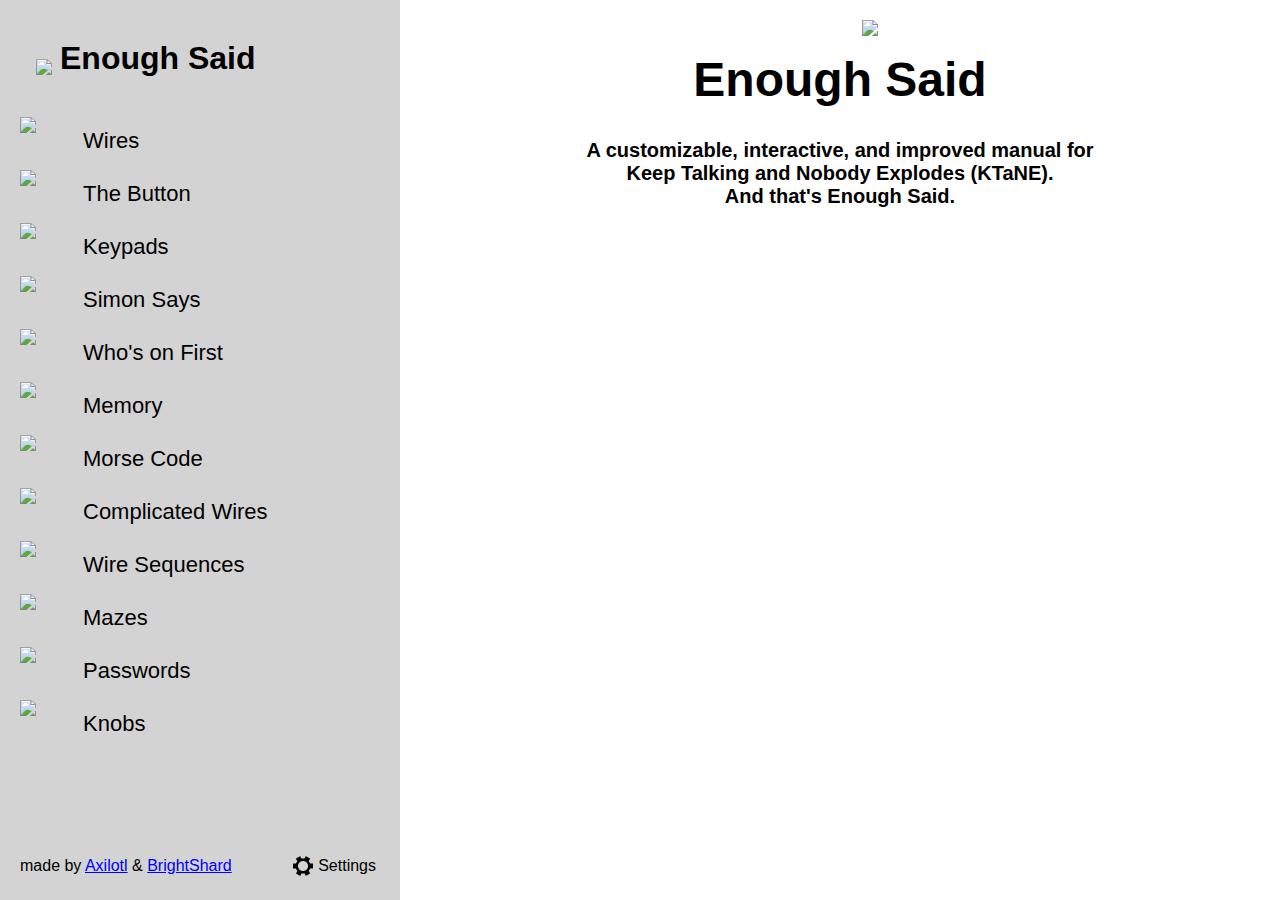
==== index.html @ 2c07ab49 "Merge pull request #1 from Axilotl17/brightshard" ====
<!DOCTYPE html>
<html>

<head>
    <title>Nuff' Said</title>
    <link rel="icon" type="image/x-icon" href="./assets/logo.png">
    <link rel="stylesheet" href="/assets/style.css" />
</head>
<div id="sidebar">
    <header id="home">
        <h3 id="title" class="text"><a href="./index.html"><img id="logo" src="./assets/logo.png">Enough Said</a></h3>
    </header>
    <div id="contents"></div>
    <footer>
        <p class="text" id="credit">made by <a href="https://github.com/Axilotl17">Axilotl</a> & <a
                href="https://github.com/BrightShard">BrightShard</a></p>
        <a href="#" class="text" id="settings" onclick="rearrange()">
            <img id="icon" src="assets/gear.png" />
            <p>Settings</p>
        </a>
    </footer>
</div>
<div id="main">
    <img id="logo" src="./assets/logo.png">
    <br>
    <h1 class="text" id="title">Enough Said</h1>
    <h2 class="text" id="subtitle">A customizable, interactive, and improved manual for<br>
        Keep Talking and Nobody Explodes (KTaNE).<br>And that's Enough Said.</h2>
</div>
<script>
    //setting default order if none is found
    if (localStorage.getItem("subjectOrder") == null) {
        var subjectOrder = ["Wires", "The Button", "Keypads", "Simon Says", "Who's on First", "Memory", "Morse Code", "Complicated Wires", "Wire Sequences", "Mazes", "Passwords", "Knobs"]
        localStorage.setItem("subjectOrder", JSON.stringify(subjectOrder))
    }

    //setting vars
    var subjectOrder = JSON.parse(localStorage.getItem("subjectOrder"))
    var subjectElements = []

    //setting html refs
    const settings = document.getElementById("settings")
    const contents = document.getElementById("contents")

    console.log(subjectOrder) //verbose

    //dynamically add subjects
    subjectOrder.forEach(element => {
        //create menu item
        var div = document.createElement("div")
        var a = document.createElement("a")
        var img = document.createElement("img")
        var p = document.createElement("p")
        a.href = element.toLowerCase() + ".html"
        a.className = "text subject-text"
        img.className = "icon"
        img.src = `./assets/icons/${element.toLowerCase()}.png`
        p.innerHTML = element
        a.appendChild(img)
        a.appendChild(p)
        a.append(document.createElement("br"))
        div.style = ""
        div.className = "subject"
        div.appendChild(a)
        div.setAttribute("name", element)
        subjectElements.push(div)
    });
    subjectElements.forEach(element => {
        contents.appendChild(element)
    });

    function rearrange() {
        //current dragging element
        let draggingEle;
        let placeholder;
        let isDraggingStarted = false;

        //pos of mouse relative to dragging element
        let x = 0;
        let y = 0;

        const swap = function (nodeA, nodeB) {
            const parentA = nodeA.parentNode;
            const siblingA = nodeA.nextSibling === nodeB ? nodeA : nodeA.nextSibling;

            // move nodeA to before the nodeB
            nodeB.parentNode.insertBefore(nodeA, nodeB);

            // move nodeB to before the sibling of nodeA
            parentA.insertBefore(nodeB, siblingA);
        }

        const mouseDownHandler = function (e) {
            draggingEle = e.target;

            //calc mouse pos
            const rect = draggingEle.getBoundingClientRect();
            x = e.pageX - rect.left;
            y = e.pageY - rect.top;

            //attach listeners
            document.addEventListener('mousemove', mouseMoveHandler);
            document.addEventListener('mouseup', mouseUpHandler);
        }

        const mouseMoveHandler = function (e) {
            const prevEle = draggingEle.previousElementSibling;

            const draggingRect = draggingEle.getBoundingClientRect();

            //set pos for dragging element
            draggingEle.style.position = 'absolute'
            draggingEle.style.top = `${e.pageY - y}px`
            draggingEle.style.left = `${e.pageX - x}px`

            if (!isDraggingStarted) {
                //update
                isDraggingStarted = true;

                //placeholder take height of dragging element
                placeholder = document.createElement('div');
                placeholder.classList.add('placeholder');

                draggingEle.parentNode.insertBefore(
                    placeholder,
                    draggingEle.nextSibling
                )

                //set placeholder height
                placeholder.style.height = `${draggingRect.height}px`

            }

            // //set pos for dragging element
            // draggingEle.style.position = 'absolute'
            // draggingEle.style.top = `${e.pageY - y}px`
            // draggingEle.style.left = `${e.pageX - x}px`

            const nextEle = placeholder.nextElementSibling;

            //literal edge cases

            //moves item to top
            if (prevEle && isAbove(draggingEle, prevEle)) {
                // the current order    -> the new order
                // prevEle              -> placeholder
                // draggingEle          -> draggingEle
                // placeholder          -> prevEle
                swap(placeholder, draggingEle)
                swap(placeholder, prevEle)
            }

            //moves item to bottom
            if (nextEle && isAbove(nextEle, draggingEle)) {
                // the current order    -> the new order
                // draggingEle          -> nextEle
                // placeholder          -> placeholder
                // nextEle              -> draggingEle
                swap(nextEle, placeholder);
                swap(nextEle, draggingEle);
            }
        }

        const mouseUpHandler = function () {
            //remove placeholder
            placeholder && placeholder.parentNode.removeChild(placeholder);

            //reset flag
            isDraggingStarted = false;

            //remove pos styles
            draggingEle.style.removeProperty('top');
            draggingEle.style.removeProperty('left');
            draggingEle.style.removeProperty('position');

            x = null
            y = null
            draggingEle = null

            //remove handlers of 'mousemove' and 'mouseup'
            document.removeEventListener('mousemove', mouseMoveHandler);
            document.removeEventListener('mouseup', mouseUpHandler);
        }

        const isAbove = function (nodeA, nodeB) {
            //get bounding rect of nodes
            const rectA = nodeA.getBoundingClientRect();
            const rectB = nodeB.getBoundingClientRect();

            return (rectA.top + rectA.height) / 2 < (rectB.top + rectB.height) / 2
        }

        subjectElements.forEach(element => {
            element.classList.add("draggable")
            element.addEventListener('mousedown', mouseDownHandler)
            settings.onclick = function () {save()}
        });
    }

    function save() {
        subjects = document.getElementsByClassName("subject")
        for (var i = 0; i < subjects.length; i++) {
            subjectOrder[i] = subjects[i].getAttribute("name")
            localStorage.setItem("subjectOrder", JSON.stringify(subjectOrder))
        }
    }

</script>

</html>
---- assets/style.css ----
* {
  box-sizing: border-box;
}

body {
  margin: 0;
  top: 0;
  position: absolute;
  width: 100%;
  height: 100%;
}

.text {
  font-family: Arial, Helvetica, sans-serif;
}

#sidebar {
  width: 400px;
  height: 100%;
  padding-left: 20px;
  position: absolute;
  background: lightgray;
}

#main {
  width: calc(100% - 400px);
  height: 100%;
  left: 400px;
  top: 0;
  position: absolute;
  text-align: center;
}

#main #logo {
  width: 250px;
  position: relative;
  left: 30px;
  top: 20px
}

#main #title {
  font-size: 48px;
}

#main #subtitle {
  font-size: 20px;
}

#sidebar #title #logo {
  width: 52px;
  padding-left: 8px;
  padding-right: 8px;
  vertical-align: -6px;
}

#sidebar #title {
  padding: 8px;
  font-size: 32px;
}

.subject-text {
  display: grid;
  grid-template-columns: 48px 1fr;
  grid-template-rows: 48px;
  gap: 15px;
  margin-bottom: 5px;
  height: 48px;
}

.subject-text p {
  font-size: 22px;
  margin-top: auto;
  margin-bottom: auto;
}

a {
  color: black;
  text-decoration: none;
}

.icon {
  width: 100%;
  vertical-align: center;
}

footer {
  position: absolute;
  display: flex;
  align-items: center;
  justify-content: space-between;
  bottom: 10px;
  height: 48px;
  width: calc(100% - 20px);
  font-size: 16px;
}

#settings {
  margin-right: 24px;
  display: flex;
  align-items: center;
  gap: 5px;
}

#settings #icon {
  height: 20px;
}

#credit a {
  color: blue;
  text-decoration: underline;
}
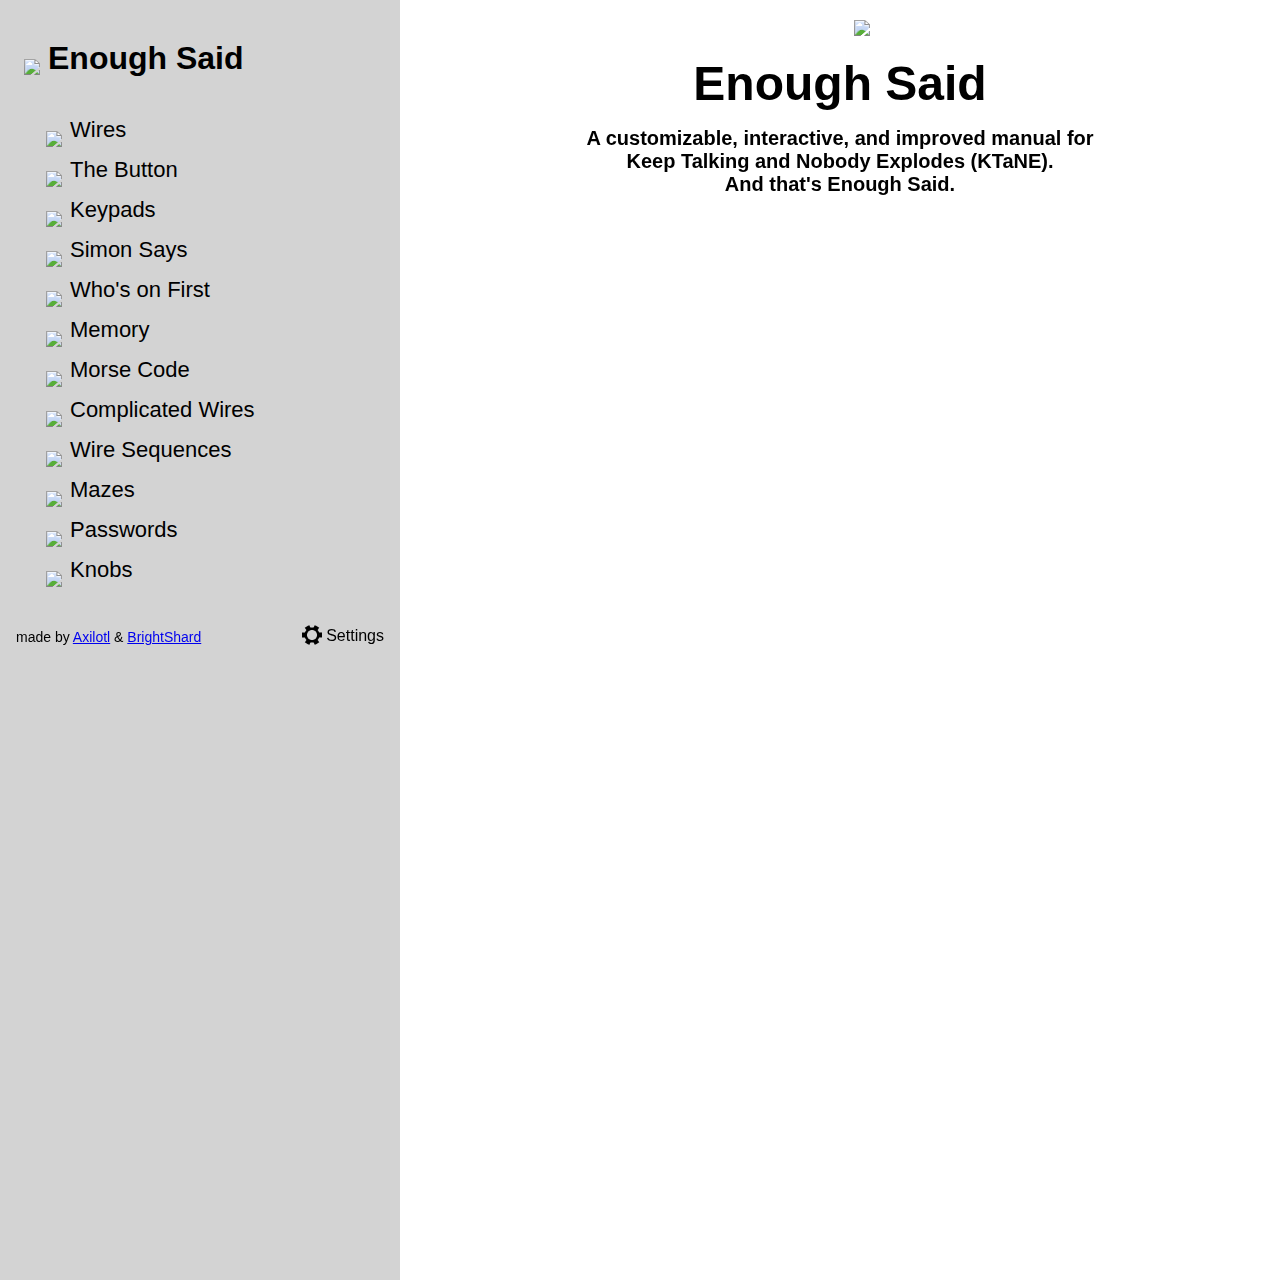
==== commit 69c8aee9: "Revert "Merge pull request #1 from Axilotl17/brightshard"" ====
--- a/index.html
+++ b/index.html
@@ -1,210 +1,302 @@
 <!DOCTYPE html>
 <html>
-
-<head>
-    <title>Nuff' Said</title>
-    <link rel="icon" type="image/x-icon" href="./assets/logo.png">
-    <link rel="stylesheet" href="/assets/style.css" />
-</head>
-<div id="sidebar">
-    <header id="home">
-        <h3 id="title" class="text"><a href="./index.html"><img id="logo" src="./assets/logo.png">Enough Said</a></h3>
-    </header>
-    <div id="contents"></div>
-    <footer>
-        <p class="text" id="credit">made by <a href="https://github.com/Axilotl17">Axilotl</a> & <a
-                href="https://github.com/BrightShard">BrightShard</a></p>
-        <a href="#" class="text" id="settings" onclick="rearrange()">
-            <img id="icon" src="assets/gear.png" />
-            <p>Settings</p>
-        </a>
-    </footer>
-</div>
-<div id="main">
-    <img id="logo" src="./assets/logo.png">
-    <br>
-    <h1 class="text" id="title">Enough Said</h1>
-    <h2 class="text" id="subtitle">A customizable, interactive, and improved manual for<br>
-        Keep Talking and Nobody Explodes (KTaNE).<br>And that's Enough Said.</h2>
-</div>
-<script>
-    //setting default order if none is found
-    if (localStorage.getItem("subjectOrder") == null) {
-        var subjectOrder = ["Wires", "The Button", "Keypads", "Simon Says", "Who's on First", "Memory", "Morse Code", "Complicated Wires", "Wire Sequences", "Mazes", "Passwords", "Knobs"]
-        localStorage.setItem("subjectOrder", JSON.stringify(subjectOrder))
-    }
-
-    //setting vars
-    var subjectOrder = JSON.parse(localStorage.getItem("subjectOrder"))
-    var subjectElements = []
-
-    //setting html refs
-    const settings = document.getElementById("settings")
-    const contents = document.getElementById("contents")
-
-    console.log(subjectOrder) //verbose
-
-    //dynamically add subjects
-    subjectOrder.forEach(element => {
-        //create menu item
-        var div = document.createElement("div")
-        var a = document.createElement("a")
-        var img = document.createElement("img")
-        var p = document.createElement("p")
-        a.href = element.toLowerCase() + ".html"
-        a.className = "text subject-text"
-        img.className = "icon"
-        img.src = `./assets/icons/${element.toLowerCase()}.png`
-        p.innerHTML = element
-        a.appendChild(img)
-        a.appendChild(p)
-        a.append(document.createElement("br"))
-        div.style = ""
-        div.className = "subject"
-        div.appendChild(a)
-        div.setAttribute("name", element)
-        subjectElements.push(div)
-    });
-    subjectElements.forEach(element => {
-        contents.appendChild(element)
-    });
-
-    function rearrange() {
-        //current dragging element
-        let draggingEle;
-        let placeholder;
-        let isDraggingStarted = false;
-
-        //pos of mouse relative to dragging element
-        let x = 0;
-        let y = 0;
-
-        const swap = function (nodeA, nodeB) {
-            const parentA = nodeA.parentNode;
-            const siblingA = nodeA.nextSibling === nodeB ? nodeA : nodeA.nextSibling;
-
-            // move nodeA to before the nodeB
-            nodeB.parentNode.insertBefore(nodeA, nodeB);
-
-            // move nodeB to before the sibling of nodeA
-            parentA.insertBefore(nodeB, siblingA);
-        }
-
-        const mouseDownHandler = function (e) {
-            draggingEle = e.target;
-
-            //calc mouse pos
-            const rect = draggingEle.getBoundingClientRect();
-            x = e.pageX - rect.left;
-            y = e.pageY - rect.top;
-
-            //attach listeners
-            document.addEventListener('mousemove', mouseMoveHandler);
-            document.addEventListener('mouseup', mouseUpHandler);
-        }
-
-        const mouseMoveHandler = function (e) {
-            const prevEle = draggingEle.previousElementSibling;
-
-            const draggingRect = draggingEle.getBoundingClientRect();
-
-            //set pos for dragging element
-            draggingEle.style.position = 'absolute'
-            draggingEle.style.top = `${e.pageY - y}px`
-            draggingEle.style.left = `${e.pageX - x}px`
-
-            if (!isDraggingStarted) {
-                //update
-                isDraggingStarted = true;
-
-                //placeholder take height of dragging element
-                placeholder = document.createElement('div');
-                placeholder.classList.add('placeholder');
-
-                draggingEle.parentNode.insertBefore(
-                    placeholder,
-                    draggingEle.nextSibling
-                )
-
-                //set placeholder height
-                placeholder.style.height = `${draggingRect.height}px`
-
-            }
-
-            // //set pos for dragging element
-            // draggingEle.style.position = 'absolute'
-            // draggingEle.style.top = `${e.pageY - y}px`
-            // draggingEle.style.left = `${e.pageX - x}px`
-
-            const nextEle = placeholder.nextElementSibling;
-
-            //literal edge cases
-
-            //moves item to top
-            if (prevEle && isAbove(draggingEle, prevEle)) {
-                // the current order    -> the new order
-                // prevEle              -> placeholder
-                // draggingEle          -> draggingEle
-                // placeholder          -> prevEle
-                swap(placeholder, draggingEle)
-                swap(placeholder, prevEle)
-            }
-
-            //moves item to bottom
-            if (nextEle && isAbove(nextEle, draggingEle)) {
-                // the current order    -> the new order
-                // draggingEle          -> nextEle
-                // placeholder          -> placeholder
-                // nextEle              -> draggingEle
-                swap(nextEle, placeholder);
-                swap(nextEle, draggingEle);
-            }
-        }
-
-        const mouseUpHandler = function () {
-            //remove placeholder
-            placeholder && placeholder.parentNode.removeChild(placeholder);
-
-            //reset flag
-            isDraggingStarted = false;
-
-            //remove pos styles
-            draggingEle.style.removeProperty('top');
-            draggingEle.style.removeProperty('left');
-            draggingEle.style.removeProperty('position');
-
-            x = null
-            y = null
-            draggingEle = null
-
-            //remove handlers of 'mousemove' and 'mouseup'
-            document.removeEventListener('mousemove', mouseMoveHandler);
-            document.removeEventListener('mouseup', mouseUpHandler);
-        }
-
-        const isAbove = function (nodeA, nodeB) {
-            //get bounding rect of nodes
-            const rectA = nodeA.getBoundingClientRect();
-            const rectB = nodeB.getBoundingClientRect();
-
-            return (rectA.top + rectA.height) / 2 < (rectB.top + rectB.height) / 2
-        }
-
+    <head>
+        <title>Nuff' Said</title>
+        <link rel="icon" type="image/x-icon" href="./assets/logo.png">
+    </head>
+    <div id="sidebar">
+        <header id="home">
+            <h3 id="title" class="text"><a href="./index.html"><img id="logo" src="./assets/logo.png">Enough Said</a></h3>
+        </header>
+        <div id="contents"></div>
+        <footer>
+            <p class="text" id="settings" onclick="rearrange()"><img id="icon" src="assets/gear.png">Settings</p>
+            <p class="text" id="credit">made by <a href="https://github.com/Axilotl17">Axilotl</a> & <a href="https://github.com/BrightShard">BrightShard</a></p>
+        </footer>
+    </div>
+    <div id="main">
+        <img id="logo" src="./assets/logo.png">
+        <br>
+        <h1 class="text" id="title" >Enough Said</h1>
+        <h2 class="text" id="subtitle">A customizable, interactive, and improved manual for<br>
+            Keep Talking and Nobody Explodes (KTaNE).<br>And that's Enough Said.</h2>
+    </div>
+    <style>
+        body {
+            margin: 0;
+        }
+        .text{
+            font-family: Arial, Helvetica, sans-serif;
+        }
+        #sidebar {
+            width: 400px;
+            height: 100vh;
+            float: left;
+            background: lightgray;
+            height: 100vw
+        }
+        #main {
+            width: (100vh - 400px);
+            height: 100vh;
+            text-align: center;
+        }
+        #main #logo {
+            width: 250px;
+            position: relative;
+            left: calc(8% - 80px);
+            top:20px
+        }
+        #main #title {
+            position: relative;
+            font-size: 48px;
+            top: 36px;
+            width: 50%;
+            margin: auto;
+            left: 12.5%;  
+        }
+        #main #subtitle {
+            position: relative;
+            font-size: 20px;
+            top: 52px;
+            width: 50%;
+            margin: auto;
+            left: 12.5%;  
+        }
+        #sidebar #title #logo {
+            width: 52px;
+            margin-left: 16px;
+            margin-right: 8px;
+            vertical-align:-6px;
+        }
+        #sidebar #title {
+            padding: 8px;
+            font-size: 32px;
+        }
+        #settings #icon {
+            position: relative;
+            top: 8px;
+            width: 20px;
+            margin: 4px;
+        }
+        #settings {
+            float: right;
+            margin-right: 16px;
+        }
+        #credit {
+            float:left;
+            margin-left: 16px;
+            margin-top: 32px;
+            font-size: 14px;
+        }
+        #credit a {
+            color: #0000EE;
+            text-decoration: underline;
+        }
+        footer {
+            position: sticky;
+            bottom: 10px;
+        }
+        .subject-text {
+            font-size: 22px;
+        }
+        a {
+            color: black;
+            text-decoration: none;
+        }
+        .icon {
+            width: 30px;
+            vertical-align: -14px;
+            padding: 4px;
+            padding-right: 8px;
+            padding-left: 40px
+        }
+        .draggable {
+            cursor: move;
+            user-select: none;
+            border-style:dotted;
+            border-width: 2px;
+            margin: 2px;
+            padding-right: 40px;
+        }
+        .subject {
+            margin: 6px;
+        }
+    </style>
+    <script>
+        //setting default order if none is found
+        if(localStorage.getItem("subjectOrder") == null){
+            var subjectOrder = ["Wires", "The Button", "Keypads", "Simon Says", "Who's on First", "Memory", "Morse Code", "Complicated Wires", "Wire Sequences", "Mazes", "Passwords", "Knobs"]
+            localStorage.setItem("subjectOrder", JSON.stringify(subjectOrder))
+        }
+
+        //setting vars
+        var subjectOrder = JSON.parse(localStorage.getItem("subjectOrder"))
+        var subjectElements = []
+
+        //setting html refs
+        const settings = document.getElementById("settings")
+        const contents = document.getElementById("contents")
+
+        console.log(subjectOrder) //verbose
+
+        //dynamically add subjects
+        subjectOrder.forEach(element => {
+            //create menu item
+            var div = document.createElement("div")
+            var a = document.createElement("a")  
+            var img = document.createElement("img")     
+            a.href = element.toLowerCase() + ".html"
+            a.className = "text subject-text"
+            img.className = "icon"
+            img.src  = `./assets/icons/${element.toLowerCase()}.png`
+            a.appendChild(img)
+            a.innerHTML = a.innerHTML + element
+            a.append(document.createElement("br"))
+            div.style = ""
+            div.className = "subject"
+            div.appendChild(a)
+            div.setAttribute("name", element)
+            subjectElements.push(div)
+        });
         subjectElements.forEach(element => {
-            element.classList.add("draggable")
-            element.addEventListener('mousedown', mouseDownHandler)
-            settings.onclick = function () {save()}
+            contents.appendChild(element)
         });
-    }
-
-    function save() {
-        subjects = document.getElementsByClassName("subject")
-        for (var i = 0; i < subjects.length; i++) {
-            subjectOrder[i] = subjects[i].getAttribute("name")
-            localStorage.setItem("subjectOrder", JSON.stringify(subjectOrder))
-        }
-    }
-
-</script>
-
-</html>
+
+        function rearrange() {
+            //current dragging element
+            let draggingEle;
+            let placeholder;
+            let isDraggingStarted = false;
+
+            //pos of mouse relative to dragging element
+            let x = 0;
+            let y = 0;
+
+            const swap = function (nodeA, nodeB) {
+                const parentA = nodeA.parentNode;
+                const siblingA = nodeA.nextSibling === nodeB ? nodeA : nodeA.nextSibling;
+
+                // move nodeA to before the nodeB
+                nodeB.parentNode.insertBefore(nodeA, nodeB);
+
+                // move nodeB to before the sibling of nodeA
+                parentA.insertBefore(nodeB, siblingA);
+            }
+
+            const mouseDownHandler = function (e) {
+                draggingEle = e.target;
+
+                //calc mouse pos
+                const rect = draggingEle.getBoundingClientRect();
+                x = e.pageX - rect.left;
+                y = e.pageY - rect.top;
+
+                //attach listeners
+                document.addEventListener('mousemove', mouseMoveHandler);
+                document.addEventListener('mouseup', mouseUpHandler);
+            }
+
+            const mouseMoveHandler = function (e) {
+                const prevEle = draggingEle.previousElementSibling;
+                
+                const draggingRect = draggingEle.getBoundingClientRect();
+                
+                //set pos for dragging element
+                draggingEle.style.position = 'absolute'
+                draggingEle.style.top = `${e.pageY - y}px`
+                draggingEle.style.left = `${e.pageX - x}px`
+               
+                if (!isDraggingStarted) {
+                    //update
+                    isDraggingStarted=true;
+
+                    //placeholder take height of dragging element
+                    placeholder = document.createElement('div');
+                    placeholder.classList.add('placeholder');
+
+                    draggingEle.parentNode.insertBefore(
+                        placeholder,
+                        draggingEle.nextSibling
+                    )
+
+                    //set placeholder height
+                    placeholder.style.height = `${draggingRect.height}px`
+
+                }
+
+                // //set pos for dragging element
+                // draggingEle.style.position = 'absolute'
+                // draggingEle.style.top = `${e.pageY - y}px`
+                // draggingEle.style.left = `${e.pageX - x}px`
+
+                const nextEle = placeholder.nextElementSibling;
+
+                //literal edge cases
+
+                //moves item to top
+                if (prevEle && isAbove(draggingEle, prevEle)) {
+                    // the current order    -> the new order
+                    // prevEle              -> placeholder
+                    // draggingEle          -> draggingEle
+                    // placeholder          -> prevEle
+                    swap(placeholder, draggingEle)
+                    swap(placeholder, prevEle)
+                }
+
+                //moves item to bottom
+                if (nextEle && isAbove(nextEle, draggingEle)) {
+                    // the current order    -> the new order
+                    // draggingEle          -> nextEle
+                    // placeholder          -> placeholder
+                    // nextEle              -> draggingEle
+                    swap(nextEle, placeholder);
+                    swap(nextEle, draggingEle);
+                }
+            }
+
+            const mouseUpHandler = function () {
+                //remove placeholder
+                placeholder && placeholder.parentNode.removeChild(placeholder);
+
+                //reset flag
+                isDraggingStarted = false;
+
+                //remove pos styles
+                draggingEle.style.removeProperty('top');
+                draggingEle.style.removeProperty('left');
+                draggingEle.style.removeProperty('position');
+
+                x = null
+                y = null
+                draggingEle = null
+
+                //remove handlers of 'mousemove' and 'mouseup'
+                document.removeEventListener('mousemove', mouseMoveHandler);
+                document.removeEventListener('mouseup', mouseUpHandler);
+            }
+
+            const isAbove = function(nodeA, nodeB) {
+                //get bounding rect of nodes
+                const rectA = nodeA.getBoundingClientRect();
+                const rectB = nodeB.getBoundingClientRect();
+
+                return (rectA.top + rectA.height)/2 < (rectB.top + rectB.height)/2
+            }
+
+            subjectElements.forEach(element => {
+                element.classList.add("draggable")
+                element.addEventListener('mousedown', mouseDownHandler)
+                settings.onclick = function() {save()}
+            });
+        }
+
+        function save() {
+            subjects = document.getElementsByClassName("subject")
+            for(var i = 0; i < subjects.length; i++) {
+                subjectOrder[i] = subjects[i].getAttribute("name")
+                localStorage.setItem("subjectOrder", JSON.stringify(subjectOrder))
+            }
+        }
+
+    </script>
+</html>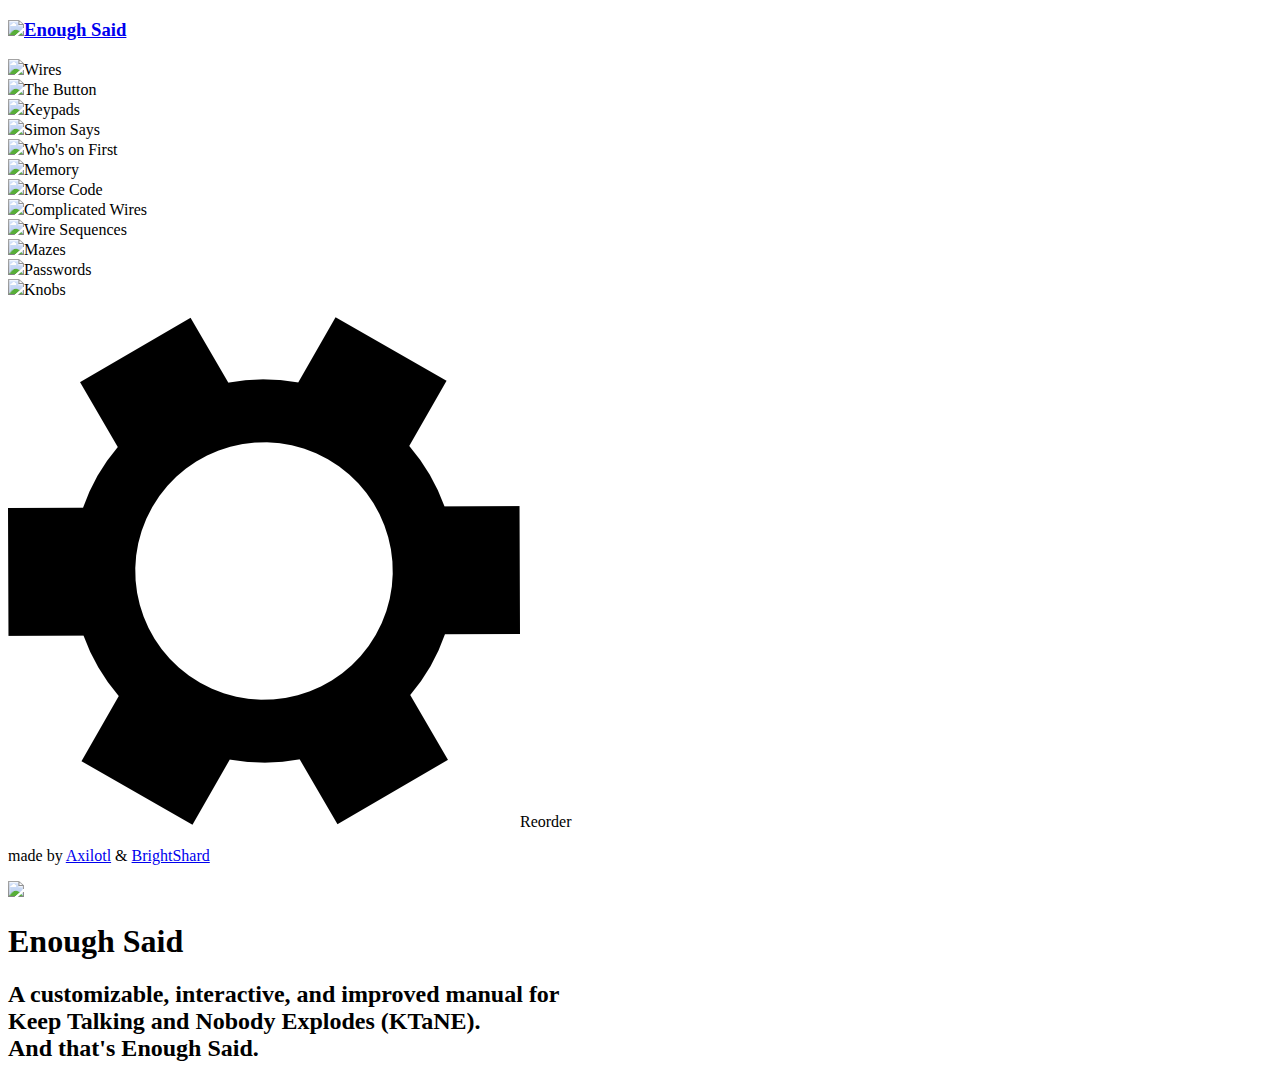
==== commit 86341d7d: "fixed names" ====
--- a/index.html
+++ b/index.html
@@ -3,6 +3,7 @@
     <head>
         <title>Nuff' Said</title>
         <link rel="icon" type="image/x-icon" href="./assets/logo.png">
+        <link rel="stylesheet" href="./style.css" />
     </head>
     <div id="sidebar">
         <header id="home">
@@ -10,7 +11,7 @@
         </header>
         <div id="contents"></div>
         <footer>
-            <p class="text" id="settings" onclick="rearrange()"><img id="icon" src="assets/gear.png">Settings</p>
+            <p class="text" id="reorder" onclick="doReorder()"><img id="icon" src="assets/gear.png">Reorder</p>
             <p class="text" id="credit">made by <a href="https://github.com/Axilotl17">Axilotl</a> & <a href="https://github.com/BrightShard">BrightShard</a></p>
         </footer>
     </div>
@@ -21,107 +22,6 @@
         <h2 class="text" id="subtitle">A customizable, interactive, and improved manual for<br>
             Keep Talking and Nobody Explodes (KTaNE).<br>And that's Enough Said.</h2>
     </div>
-    <style>
-        body {
-            margin: 0;
-        }
-        .text{
-            font-family: Arial, Helvetica, sans-serif;
-        }
-        #sidebar {
-            width: 400px;
-            height: 100vh;
-            float: left;
-            background: lightgray;
-            height: 100vw
-        }
-        #main {
-            width: (100vh - 400px);
-            height: 100vh;
-            text-align: center;
-        }
-        #main #logo {
-            width: 250px;
-            position: relative;
-            left: calc(8% - 80px);
-            top:20px
-        }
-        #main #title {
-            position: relative;
-            font-size: 48px;
-            top: 36px;
-            width: 50%;
-            margin: auto;
-            left: 12.5%;  
-        }
-        #main #subtitle {
-            position: relative;
-            font-size: 20px;
-            top: 52px;
-            width: 50%;
-            margin: auto;
-            left: 12.5%;  
-        }
-        #sidebar #title #logo {
-            width: 52px;
-            margin-left: 16px;
-            margin-right: 8px;
-            vertical-align:-6px;
-        }
-        #sidebar #title {
-            padding: 8px;
-            font-size: 32px;
-        }
-        #settings #icon {
-            position: relative;
-            top: 8px;
-            width: 20px;
-            margin: 4px;
-        }
-        #settings {
-            float: right;
-            margin-right: 16px;
-        }
-        #credit {
-            float:left;
-            margin-left: 16px;
-            margin-top: 32px;
-            font-size: 14px;
-        }
-        #credit a {
-            color: #0000EE;
-            text-decoration: underline;
-        }
-        footer {
-            position: sticky;
-            bottom: 10px;
-        }
-        .subject-text {
-            font-size: 22px;
-        }
-        a {
-            color: black;
-            text-decoration: none;
-        }
-        .icon {
-            width: 30px;
-            vertical-align: -14px;
-            padding: 4px;
-            padding-right: 8px;
-            padding-left: 40px
-        }
-        .draggable {
-            cursor: move;
-            user-select: none;
-            border-style:dotted;
-            border-width: 2px;
-            margin: 2px;
-            padding-right: 40px;
-        }
-        .subject {
-            margin: 6px;
-        }
-    </style>
     <script>
         //setting default order if none is found
         if(localStorage.getItem("subjectOrder") == null){
@@ -134,18 +34,18 @@
         var subjectElements = []
 
         //setting html refs
-        const settings = document.getElementById("settings")
+        const reorder = document.getElementById("reorder")
         const contents = document.getElementById("contents")
 
         console.log(subjectOrder) //verbose
 
         //dynamically add subjects
-        subjectOrder.forEach(element => {
+        subjectOrder.forEach((element, index) => {
             //create menu item
             var div = document.createElement("div")
             var a = document.createElement("a")  
             var img = document.createElement("img")     
-            a.href = element.toLowerCase() + ".html"
+            div.onclick = function() {window.location.href = element.toLowerCase() + ".html"}
             a.className = "text subject-text"
             img.className = "icon"
             img.src  = `./assets/icons/${element.toLowerCase()}.png`
@@ -162,7 +62,7 @@
             contents.appendChild(element)
         });
 
-        function rearrange() {
+        function doReorder() {
             //current dragging element
             let draggingEle;
             let placeholder;
@@ -286,8 +186,11 @@
             subjectElements.forEach(element => {
                 element.classList.add("draggable")
                 element.addEventListener('mousedown', mouseDownHandler)
-                settings.onclick = function() {save()}
+                element.onclick = ""
             });
+
+            reorder.onclick = function() {save()}
+
         }
 
         function save() {
@@ -295,6 +198,7 @@
             for(var i = 0; i < subjects.length; i++) {
                 subjectOrder[i] = subjects[i].getAttribute("name")
                 localStorage.setItem("subjectOrder", JSON.stringify(subjectOrder))
+                window.location.reload()
             }
         }
 
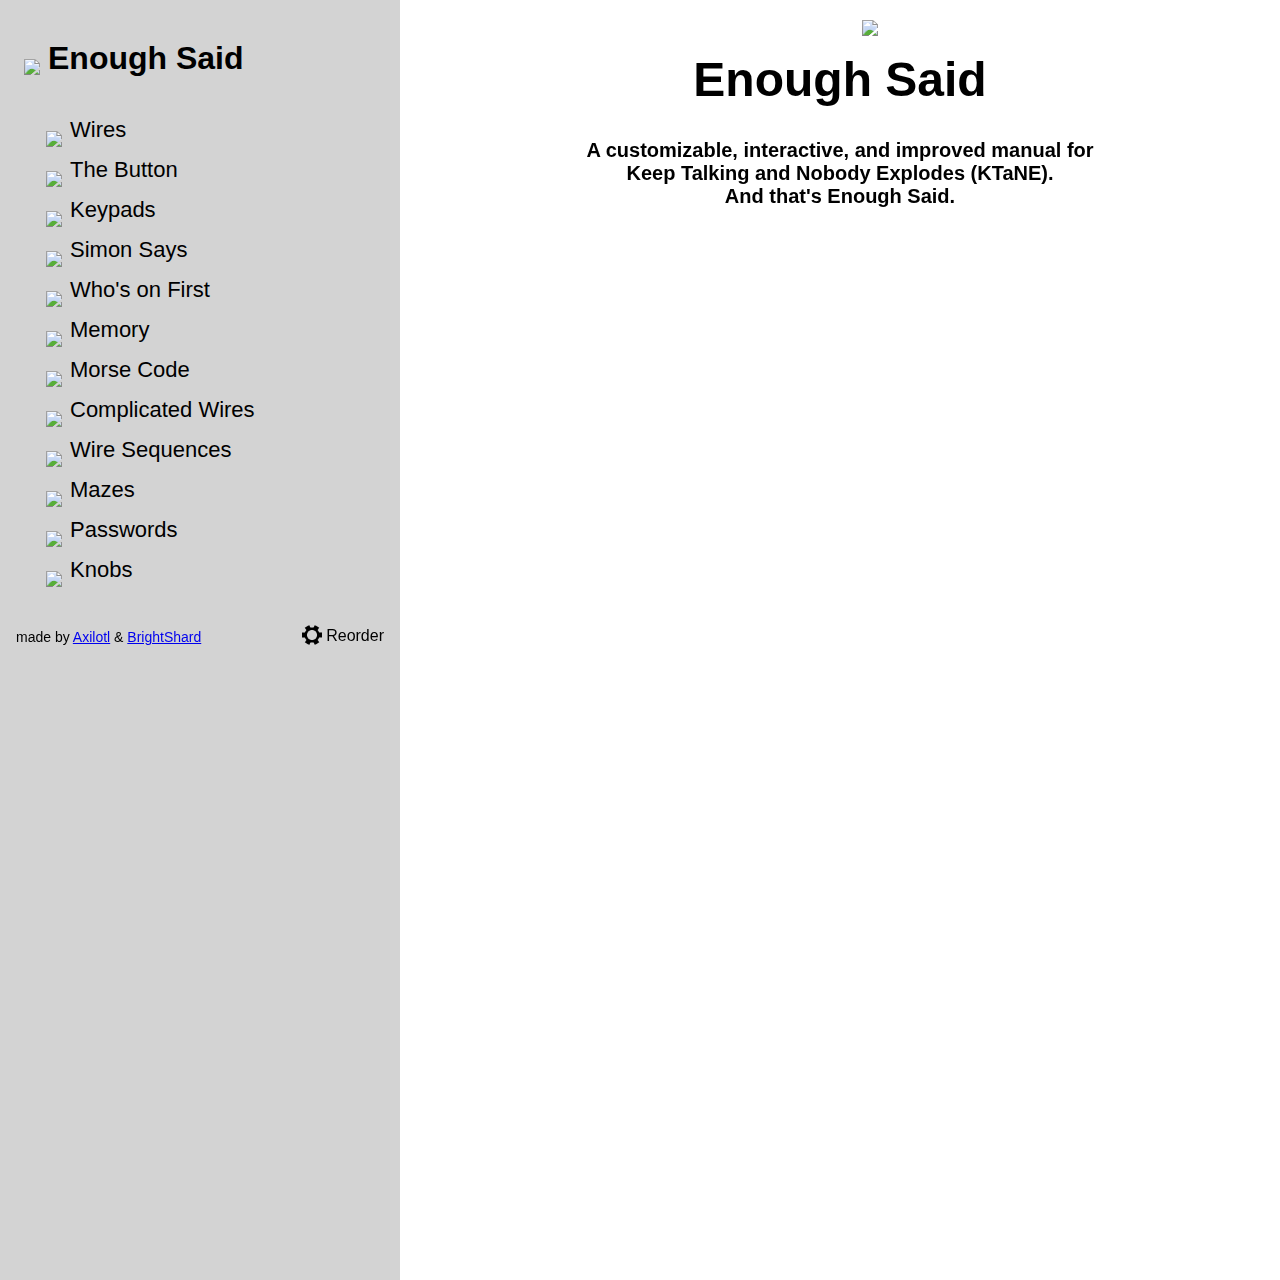
==== commit 7d017ada: "finish mainpage" ====
--- a/index.html
+++ b/index.html
@@ -11,6 +11,8 @@
         </header>
         <div id="contents"></div>
         <footer>
+            <p class="text save" id="confirm" onclick="save()">Confirm</p>
+            <p class="text save" id="reset" onclick="tryReset()">Reset</p>
             <p class="text" id="reorder" onclick="doReorder()"><img id="icon" src="assets/gear.png">Reorder</p>
             <p class="text" id="credit">made by <a href="https://github.com/Axilotl17">Axilotl</a> & <a href="https://github.com/BrightShard">BrightShard</a></p>
         </footer>
@@ -25,8 +27,7 @@
     <script>
         //setting default order if none is found
         if(localStorage.getItem("subjectOrder") == null){
-            var subjectOrder = ["Wires", "The Button", "Keypads", "Simon Says", "Who's on First", "Memory", "Morse Code", "Complicated Wires", "Wire Sequences", "Mazes", "Passwords", "Knobs"]
-            localStorage.setItem("subjectOrder", JSON.stringify(subjectOrder))
+            reset()
         }
 
         //setting vars
@@ -124,18 +125,12 @@
 
                 }
 
-                // //set pos for dragging element
-                // draggingEle.style.position = 'absolute'
-                // draggingEle.style.top = `${e.pageY - y}px`
-                // draggingEle.style.left = `${e.pageX - x}px`
-
                 const nextEle = placeholder.nextElementSibling;
 
                 //literal edge cases
 
                 //moves item to top
                 if (prevEle && isAbove(draggingEle, prevEle)) {
-                    // the current order    -> the new order
                     // prevEle              -> placeholder
                     // draggingEle          -> draggingEle
                     // placeholder          -> prevEle
@@ -145,7 +140,6 @@
 
                 //moves item to bottom
                 if (nextEle && isAbove(nextEle, draggingEle)) {
-                    // the current order    -> the new order
                     // draggingEle          -> nextEle
                     // placeholder          -> placeholder
                     // nextEle              -> draggingEle
@@ -187,10 +181,12 @@
                 element.classList.add("draggable")
                 element.addEventListener('mousedown', mouseDownHandler)
                 element.onclick = ""
+                element.childNodes[0].style.pointerEvents = "none"
             });
 
-            reorder.onclick = function() {save()}
-
+            reorder.style.display = "none"
+            document.getElementById("confirm").style.display = "block"
+            document.getElementById("reset").style.display = "block"
         }
 
         function save() {
@@ -201,6 +197,15 @@
                 window.location.reload()
             }
         }
-
+        function tryReset() {
+            if(confirm("Are you sure you would like to reset order?")) {
+                reset()
+                window.location.reload()
+            }
+        }
+        function reset() {
+            var subjectOrder = ["Wires", "The Button", "Keypads", "Simon Says", "Who's on First", "Memory", "Morse Code", "Complicated Wires", "Wire Sequences", "Mazes", "Passwords", "Knobs"]
+            localStorage.setItem("subjectOrder", JSON.stringify(subjectOrder))
+        }
     </script>
-</html>+</html>
--- a/style.css
+++ b/style.css
@@ -0,0 +1,125 @@
+body {
+    margin: 0;
+}
+
+.text{
+    font-family: Arial, Helvetica, sans-serif;
+}
+
+#sidebar {
+    width: 400px;
+    height: 100vh;
+    float: left;
+    background: lightgray;
+    height: 100vw
+}
+
+#main {
+    width: calc(100% - 400px);
+    height: 100%;
+    left: 400px;
+    top: 0;
+    position: absolute;
+    text-align: center;
+}
+  
+#main #logo {
+    width: 250px;
+    position: relative;
+    left: 30px;
+    top: 20px
+}
+  
+#main #title {
+    font-size: 48px;
+}
+  
+#main #subtitle {
+    font-size: 20px;
+}
+
+#sidebar #title #logo {
+    width: 52px;
+    margin-left: 16px;
+    margin-right: 8px;
+    vertical-align:-6px;
+}
+#sidebar #title {
+    padding: 8px;
+    font-size: 32px;
+}
+#reorder #icon {
+    position: relative;
+    top: 8px;
+    width: 20px;
+    margin: 4px;
+}
+#reorder {
+    float: right;
+    margin-right: 16px;
+}
+#credit {
+    float:left;
+    margin-left: 16px;
+    margin-top: 32px;
+    font-size: 14px;
+}
+#credit a {
+    color: #0000EE;
+    text-decoration: underline;
+}
+footer {
+    position: sticky;
+    bottom: 10px;
+}
+.subject-text {
+    font-size: 22px;
+}
+a {
+    color: black;
+    text-decoration: none;
+}
+.icon {
+    width: 30px;
+    vertical-align: -14px;
+    padding: 4px;
+    padding-right: 8px;
+    padding-left: 40px
+}
+.subject {
+    margin: 6px;
+    cursor: pointer;
+}
+
+.subject:hover {
+    background-color: rgb(179, 179, 179);
+}
+
+.draggable {
+    cursor: move;
+    user-select: none;
+    border-style:dotted;
+    border-width: 2px;
+    margin: 2px;
+    padding-right: 40px;
+}
+.draggable:hover {
+    background-color: inherit;
+}
+.save {
+    padding: 4px;
+    margin: 2px;
+    margin-top: 24px;
+    display: none;
+    float: right;
+    border-style: solid;
+    animation-name: pulse;
+    animation-duration: 1.5s;
+    animation-iteration-count: infinite;
+}
+
+@keyframes pulse {
+    0%   {border-color: black;}
+    50%  {border-color: red;}
+    100% {border-color: black;}
+}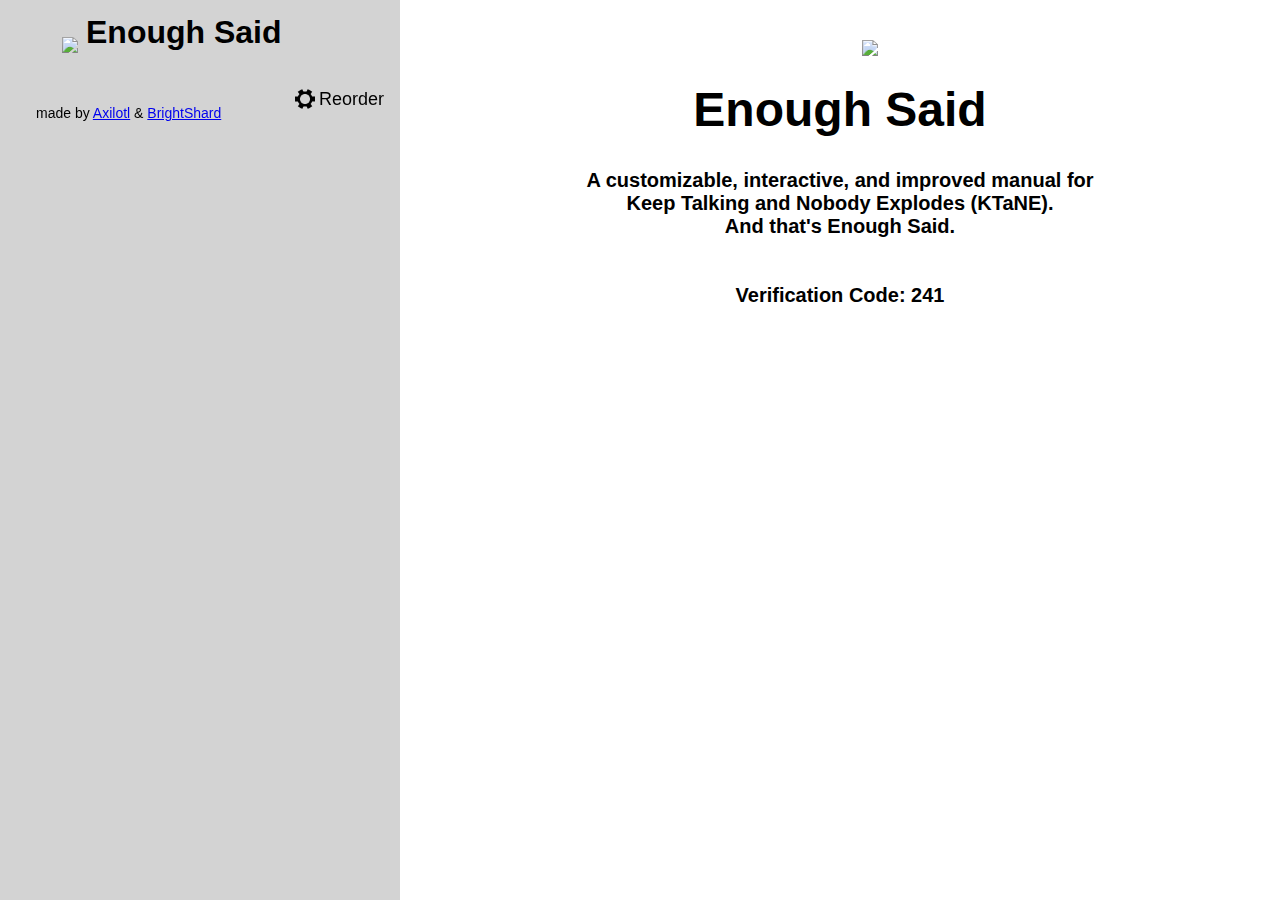
==== commit d59dc3a0: "first 3!" ====
--- a/index.html
+++ b/index.html
@@ -4,6 +4,7 @@
         <title>Nuff' Said</title>
         <link rel="icon" type="image/x-icon" href="./assets/logo.png">
         <link rel="stylesheet" href="./style.css" />
+        <link rel="stylesheet" href="./sidebar.css" />
     </head>
     <div id="sidebar">
         <header id="home">
@@ -14,198 +15,10 @@
             <p class="text save" id="confirm" onclick="save()">Confirm</p>
             <p class="text save" id="reset" onclick="tryReset()">Reset</p>
             <p class="text" id="reorder" onclick="doReorder()"><img id="icon" src="assets/gear.png">Reorder</p>
-            <p class="text" id="credit">made by <a href="https://github.com/Axilotl17">Axilotl</a> & <a href="https://github.com/BrightShard">BrightShard</a></p>
+            <p class="text" id="credit">made by <a href="https://github.com/Axilotl17">Axilotl</a> & <a href="https://github.com/Bright-Shard">BrightShard</a></p>
         </footer>
     </div>
-    <div id="main">
-        <img id="logo" src="./assets/logo.png">
-        <br>
-        <h1 class="text" id="title" >Enough Said</h1>
-        <h2 class="text" id="subtitle">A customizable, interactive, and improved manual for<br>
-            Keep Talking and Nobody Explodes (KTaNE).<br>And that's Enough Said.</h2>
-    </div>
-    <script>
-        //setting default order if none is found
-        if(localStorage.getItem("subjectOrder") == null){
-            reset()
-        }
-
-        //setting vars
-        var subjectOrder = JSON.parse(localStorage.getItem("subjectOrder"))
-        var subjectElements = []
-
-        //setting html refs
-        const reorder = document.getElementById("reorder")
-        const contents = document.getElementById("contents")
-
-        console.log(subjectOrder) //verbose
-
-        //dynamically add subjects
-        subjectOrder.forEach((element, index) => {
-            //create menu item
-            var div = document.createElement("div")
-            var a = document.createElement("a")  
-            var img = document.createElement("img")     
-            div.onclick = function() {window.location.href = element.toLowerCase() + ".html"}
-            a.className = "text subject-text"
-            img.className = "icon"
-            img.src  = `./assets/icons/${element.toLowerCase()}.png`
-            a.appendChild(img)
-            a.innerHTML = a.innerHTML + element
-            a.append(document.createElement("br"))
-            div.style = ""
-            div.className = "subject"
-            div.appendChild(a)
-            div.setAttribute("name", element)
-            subjectElements.push(div)
-        });
-        subjectElements.forEach(element => {
-            contents.appendChild(element)
-        });
-
-        function doReorder() {
-            //current dragging element
-            let draggingEle;
-            let placeholder;
-            let isDraggingStarted = false;
-
-            //pos of mouse relative to dragging element
-            let x = 0;
-            let y = 0;
-
-            const swap = function (nodeA, nodeB) {
-                const parentA = nodeA.parentNode;
-                const siblingA = nodeA.nextSibling === nodeB ? nodeA : nodeA.nextSibling;
-
-                // move nodeA to before the nodeB
-                nodeB.parentNode.insertBefore(nodeA, nodeB);
-
-                // move nodeB to before the sibling of nodeA
-                parentA.insertBefore(nodeB, siblingA);
-            }
-
-            const mouseDownHandler = function (e) {
-                draggingEle = e.target;
-
-                //calc mouse pos
-                const rect = draggingEle.getBoundingClientRect();
-                x = e.pageX - rect.left;
-                y = e.pageY - rect.top;
-
-                //attach listeners
-                document.addEventListener('mousemove', mouseMoveHandler);
-                document.addEventListener('mouseup', mouseUpHandler);
-            }
-
-            const mouseMoveHandler = function (e) {
-                const prevEle = draggingEle.previousElementSibling;
-                
-                const draggingRect = draggingEle.getBoundingClientRect();
-                
-                //set pos for dragging element
-                draggingEle.style.position = 'absolute'
-                draggingEle.style.top = `${e.pageY - y}px`
-                draggingEle.style.left = `${e.pageX - x}px`
-               
-                if (!isDraggingStarted) {
-                    //update
-                    isDraggingStarted=true;
-
-                    //placeholder take height of dragging element
-                    placeholder = document.createElement('div');
-                    placeholder.classList.add('placeholder');
-
-                    draggingEle.parentNode.insertBefore(
-                        placeholder,
-                        draggingEle.nextSibling
-                    )
-
-                    //set placeholder height
-                    placeholder.style.height = `${draggingRect.height}px`
-
-                }
-
-                const nextEle = placeholder.nextElementSibling;
-
-                //literal edge cases
-
-                //moves item to top
-                if (prevEle && isAbove(draggingEle, prevEle)) {
-                    // prevEle              -> placeholder
-                    // draggingEle          -> draggingEle
-                    // placeholder          -> prevEle
-                    swap(placeholder, draggingEle)
-                    swap(placeholder, prevEle)
-                }
-
-                //moves item to bottom
-                if (nextEle && isAbove(nextEle, draggingEle)) {
-                    // draggingEle          -> nextEle
-                    // placeholder          -> placeholder
-                    // nextEle              -> draggingEle
-                    swap(nextEle, placeholder);
-                    swap(nextEle, draggingEle);
-                }
-            }
-
-            const mouseUpHandler = function () {
-                //remove placeholder
-                placeholder && placeholder.parentNode.removeChild(placeholder);
-
-                //reset flag
-                isDraggingStarted = false;
-
-                //remove pos styles
-                draggingEle.style.removeProperty('top');
-                draggingEle.style.removeProperty('left');
-                draggingEle.style.removeProperty('position');
-
-                x = null
-                y = null
-                draggingEle = null
-
-                //remove handlers of 'mousemove' and 'mouseup'
-                document.removeEventListener('mousemove', mouseMoveHandler);
-                document.removeEventListener('mouseup', mouseUpHandler);
-            }
-
-            const isAbove = function(nodeA, nodeB) {
-                //get bounding rect of nodes
-                const rectA = nodeA.getBoundingClientRect();
-                const rectB = nodeB.getBoundingClientRect();
-
-                return (rectA.top + rectA.height)/2 < (rectB.top + rectB.height)/2
-            }
-
-            subjectElements.forEach(element => {
-                element.classList.add("draggable")
-                element.addEventListener('mousedown', mouseDownHandler)
-                element.onclick = ""
-                element.childNodes[0].style.pointerEvents = "none"
-            });
-
-            reorder.style.display = "none"
-            document.getElementById("confirm").style.display = "block"
-            document.getElementById("reset").style.display = "block"
-        }
-
-        function save() {
-            subjects = document.getElementsByClassName("subject")
-            for(var i = 0; i < subjects.length; i++) {
-                subjectOrder[i] = subjects[i].getAttribute("name")
-                localStorage.setItem("subjectOrder", JSON.stringify(subjectOrder))
-                window.location.reload()
-            }
-        }
-        function tryReset() {
-            if(confirm("Are you sure you would like to reset order?")) {
-                reset()
-                window.location.reload()
-            }
-        }
-        function reset() {
-            var subjectOrder = ["Wires", "The Button", "Keypads", "Simon Says", "Who's on First", "Memory", "Morse Code", "Complicated Wires", "Wire Sequences", "Mazes", "Passwords", "Knobs"]
-            localStorage.setItem("subjectOrder", JSON.stringify(subjectOrder))
-        }
-    </script>
+    <iframe id="subject" src="./home.html">Your browser does not support iframes.</iframe>
+    <script type="text/javascript" src="sidebar.js"></script>
+    <script>addSubjects()</script>
 </html>
--- a/style.css
+++ b/style.css
@@ -1,125 +1,91 @@
 body {
     margin: 0;
+    padding: 0;
+    overflow: hidden
 }
-
 .text{
     font-family: Arial, Helvetica, sans-serif;
 }
 
-#sidebar {
-    width: 400px;
-    height: 100vh;
-    float: left;
-    background: lightgray;
-    height: 100vw
+#main {
+    width: calc(100% - 40px);
+    height: 100%;
+    top: 10px;
+    position: absolute;
+    text-align: center;
+    padding: 20px;
 }
 
-#main {
-    width: calc(100% - 400px);
-    height: 100%;
-    left: 400px;
-    top: 0;
-    position: absolute;
-    text-align: center;
-}
-  
-#main #logo {
-    width: 250px;
-    position: relative;
-    left: 30px;
-    top: 20px
-}
-  
-#main #title {
-    font-size: 48px;
-}
-  
-#main #subtitle {
-    font-size: 20px;
+#reload img {
+    width: 40px;
+    padding: 4px;
+    margin: 4px;
+    border-width: 4px;
+    border-style: outset;
 }
 
-#sidebar #title #logo {
-    width: 52px;
-    margin-left: 16px;
-    margin-right: 8px;
-    vertical-align:-6px;
-}
-#sidebar #title {
-    padding: 8px;
-    font-size: 32px;
-}
-#reorder #icon {
-    position: relative;
-    top: 8px;
-    width: 20px;
-    margin: 4px;
-}
-#reorder {
-    float: right;
-    margin-right: 16px;
-}
-#credit {
-    float:left;
-    margin-left: 16px;
-    margin-top: 32px;
-    font-size: 14px;
-}
-#credit a {
-    color: #0000EE;
-    text-decoration: underline;
-}
-footer {
-    position: sticky;
-    bottom: 10px;
-}
-.subject-text {
-    font-size: 22px;
-}
-a {
-    color: black;
-    text-decoration: none;
-}
-.icon {
-    width: 30px;
-    vertical-align: -14px;
-    padding: 4px;
-    padding-right: 8px;
-    padding-left: 40px
-}
-.subject {
-    margin: 6px;
-    cursor: pointer;
+#reload p {
+    font-size: 20px;
+    position: fixed;
+    top: 2px;
+    left: 72px;
+    animation-duration: .5s;
 }
 
-.subject:hover {
-    background-color: rgb(179, 179, 179);
+p, td {
+    font-family: Arial, Helvetica, sans-serif;
+    margin: 4px;
+    text-align: left;
+    padding-left: 20px;
 }
 
-.draggable {
-    cursor: move;
-    user-select: none;
-    border-style:dotted;
-    border-width: 2px;
-    margin: 2px;
-    padding-right: 40px;
-}
-.draggable:hover {
-    background-color: inherit;
-}
-.save {
-    padding: 4px;
-    margin: 2px;
-    margin-top: 24px;
-    display: none;
-    float: right;
-    border-style: solid;
-    animation-name: pulse;
-    animation-duration: 1.5s;
-    animation-iteration-count: infinite;
+th {
+    font-family: Arial, Helvetica, sans-serif;
+    margin: 4px;
+    text-align: left;
+    font-size: 20px;
+    padding: 12px;
 }
 
-@keyframes pulse {
-    0%   {border-color: black;}
-    50%  {border-color: red;}
-    100% {border-color: black;}
-}+#num{
+    font-size: 40px;
+}
+
+h2 {
+    font-family: Arial, Helvetica, sans-serif;
+    margin: 6px;
+}
+
+table, th, td {
+    border: 2px solid black;
+    border-collapse: collapse;
+}
+
+.box {
+    border: solid;
+    border-width: 2px;
+    padding: 4px;
+    margin: 4px
+}
+
+p {
+    font-size:18px;
+}
+
+.symbol{
+    padding: 0px;
+    margin: 0px;
+    height: 120px;
+}
+
+.column {
+    float:left;
+
+    margin-right: 24px;
+}
+
+@keyframes fadein {
+    0% {opacity: 0%;};
+    50% {opacity: 35%;};
+    100% {opacity: 100%;};
+}
--- a/sidebar.css
+++ b/sidebar.css
@@ -0,0 +1,148 @@
+#sidebar {
+    width: 400px;
+    height: 100vh;
+    float: left;
+    background: lightgray;
+    height: 100vh;
+}
+
+#sidebar #title #logo {
+    width: 52px;
+    margin-left: 16px;
+    margin-right: 8px;
+    vertical-align:-10px;
+}
+
+#sidebar #title {
+    font-size: 32px;
+    margin: 0px;
+}
+
+#reorder {
+    height: fit-content;
+    float: right;
+    margin-right: 16px;
+    cursor: pointer;
+}
+
+#reorder #icon {
+    position: relative;
+    top: 8px;
+    width: 20px;
+    margin: 4px;
+}
+
+#credit {
+    float:left;
+    margin-left: 16px;
+    margin-top: 32px;
+    font-size: 14px;
+}
+
+#credit a {
+    color: #0000EE;
+    text-decoration: underline;
+}
+
+header {
+    padding: 8px;
+    padding-left: 40px;
+    margin: 6px;
+    margin-bottom: 12px;
+}
+header:hover {
+    background-color: rgb(194, 194, 194);
+}
+
+footer {
+    position: sticky;
+    bottom: 10px;
+}
+
+.subject-text {
+    font-size: 22px;
+}
+
+a {
+    color: black;
+    text-decoration: none;
+}
+
+.icon {
+    width: 30px;
+    vertical-align: -11px;
+    padding: 4px;
+    padding-right: 8px;
+}
+
+.subject {
+    margin: 6px;
+    cursor: pointer;
+    padding-left: 40px;
+}
+
+.subject:hover {
+    background-color: rgb(194, 194, 194);
+}
+
+.current {
+    border-style: solid;
+    border-left-color: blue;
+    border-width: 0px;
+    border-left-width: 8px;
+    background: skyblue;
+    padding-left: 32px;
+}
+
+.current:hover {
+    background-color:rgb(114, 168, 255)
+}
+
+.draggable {
+    cursor: move;
+    user-select: none;
+    border-style:dotted;
+    border-width: 2px;
+    margin: 2px;
+    padding-right: 40px;
+    padding-left: 40px;
+    background-color: inherit;
+}
+
+.draggable:hover {
+    background-color: inherit;
+}
+
+.save {
+    padding: 4px;
+    margin-right: 6px;
+    margin-top: 24px;
+    display: none;
+    float: right;
+    border-style:solid;
+    border-top-width: 2px;
+    border-left-width: 2px;
+    animation-name: pulse;
+    animation-duration: 1.5s;
+    animation-iteration-count: infinite;
+    cursor: pointer;
+}
+
+.save:hover {
+    background-color: rgb(194, 194, 194);
+}
+
+@keyframes pulse {
+    0%   {border-color: black;}
+    50%  {border-color: red;}
+    100% {border-color: black;}
+}
+
+iframe{
+    background-color: transparent;
+    border: 0px none transparent;
+    padding: 0px;
+    overflow: hidden;
+    width: calc(100% - 400px);
+    height: 100vh;
+}